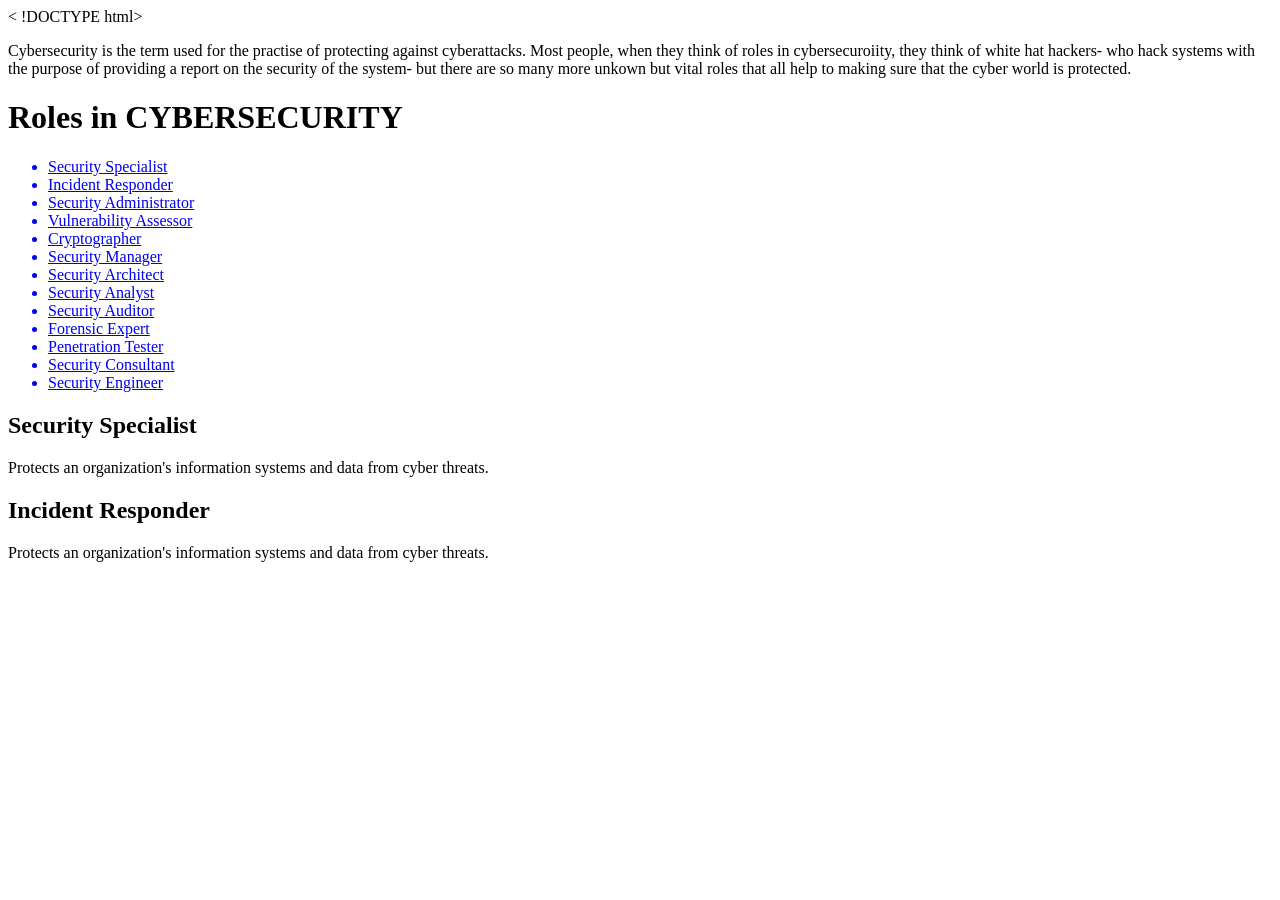
==== doc2.html @ ab80a530 "Merge remote-tracking branch 'refs/remotes/origin/main'" ====
< !DOCTYPE html>
<html>
    <head>
        <title> Roles in CYBERSECURITY </title>


    </head>

    <body>
        <p> Cybersecurity is the term used for the practise of protecting against cyberattacks.
            Most people, when they think of roles in cybersecuroiity, they think of white hat hackers- 
            who hack systems with the purpose of providing a report on the security of the system- but there are so many more
            unkown but vital roles that all help to making sure that the cyber world is protected.
        </p>
        <h1> Roles in CYBERSECURITY </h1>
        <ul>
            <a href ="#security-specialist">  <li>Security Specialist</li></a>
            <a href ="#incident-responder">  <li>Incident Responder</li></a>
            <a href ="#security-administrator">  <li>Security Administrator</li></a>
            <a href ="#vulnerability-assessor">  <li>Vulnerability Assessor</li></a>
            <a href ="#cryptographer">  <li>Cryptographer</li></a>
            <a href ="#security-manager">  <li>Security Manager</li></a>
            <a href ="#security-architect">  <li>Security Architect</li></a>
            <a href ="#security-analyst">  <li>Security Analyst</li></a>
            <a href ="#security-auditor">  <li>Security Auditor</li></a>
            <a href ="#forensic-expert">  <li>Forensic Expert</li></a>
            <a href ="#penetration-tester">  <li>Penetration Tester</li></a>
            <a href ="#security-consultant">  <li>Security Consultant</li></a>
            <a href ="#security-engineer">  <li>Security Engineer</li></a>
        </ul>

        <h2 id="security-specialist">Security Specialist</h2>
        <p>Protects an organization's information systems and data from cyber threats.</p>

        <h2 id="incident-responder">Incident Responder</h2>
        <p>Protects an organization's information systems and data from cyber threats.</p>



    </body>

</html
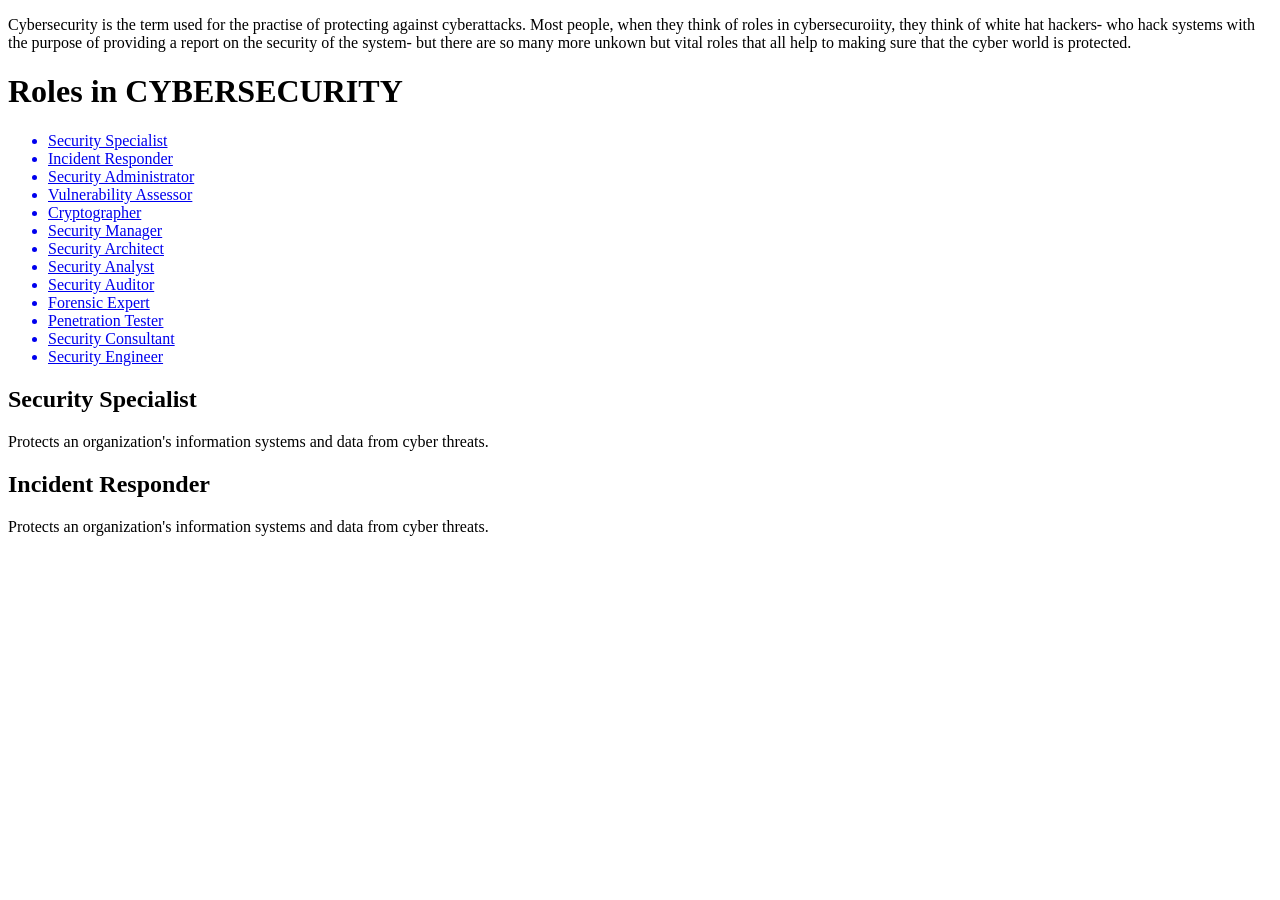
==== commit 58b3df51: "fixed DOctype statement" ====
--- a/doc2.html
+++ b/doc2.html
@@ -1,4 +1,4 @@
-< !DOCTYPE html>
+<!DOCTYPE html>
 <html>
     <head>
         <title> Roles in CYBERSECURITY </title>
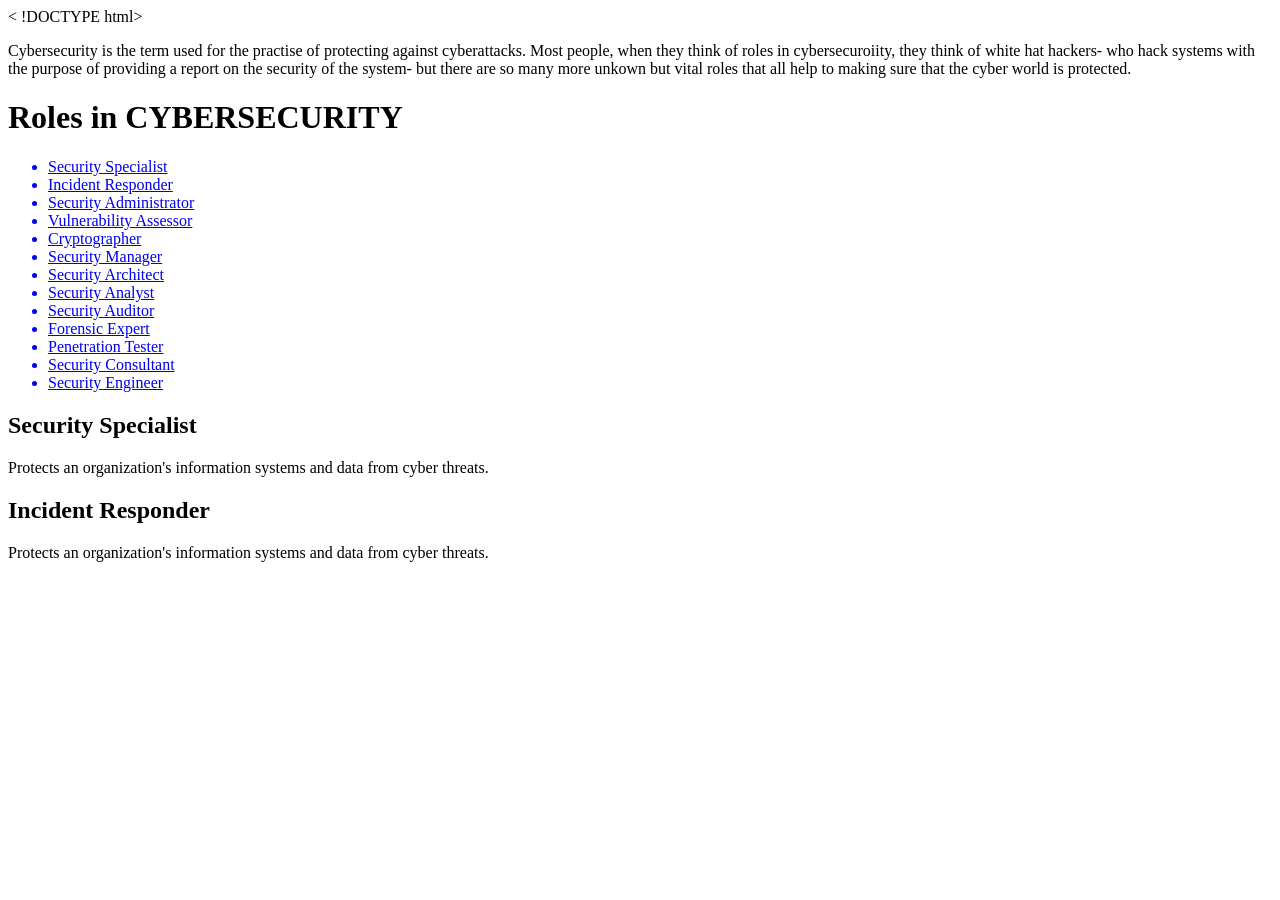
==== commit 1a188e77: "Merge branch 'main' of https://github.com/lucky-legend55/beneficial-computing" ====
--- a/doc2.html
+++ b/doc2.html
@@ -1,4 +1,4 @@
-<!DOCTYPE html>
+< !DOCTYPE html>
 <html>
     <head>
         <title> Roles in CYBERSECURITY </title>
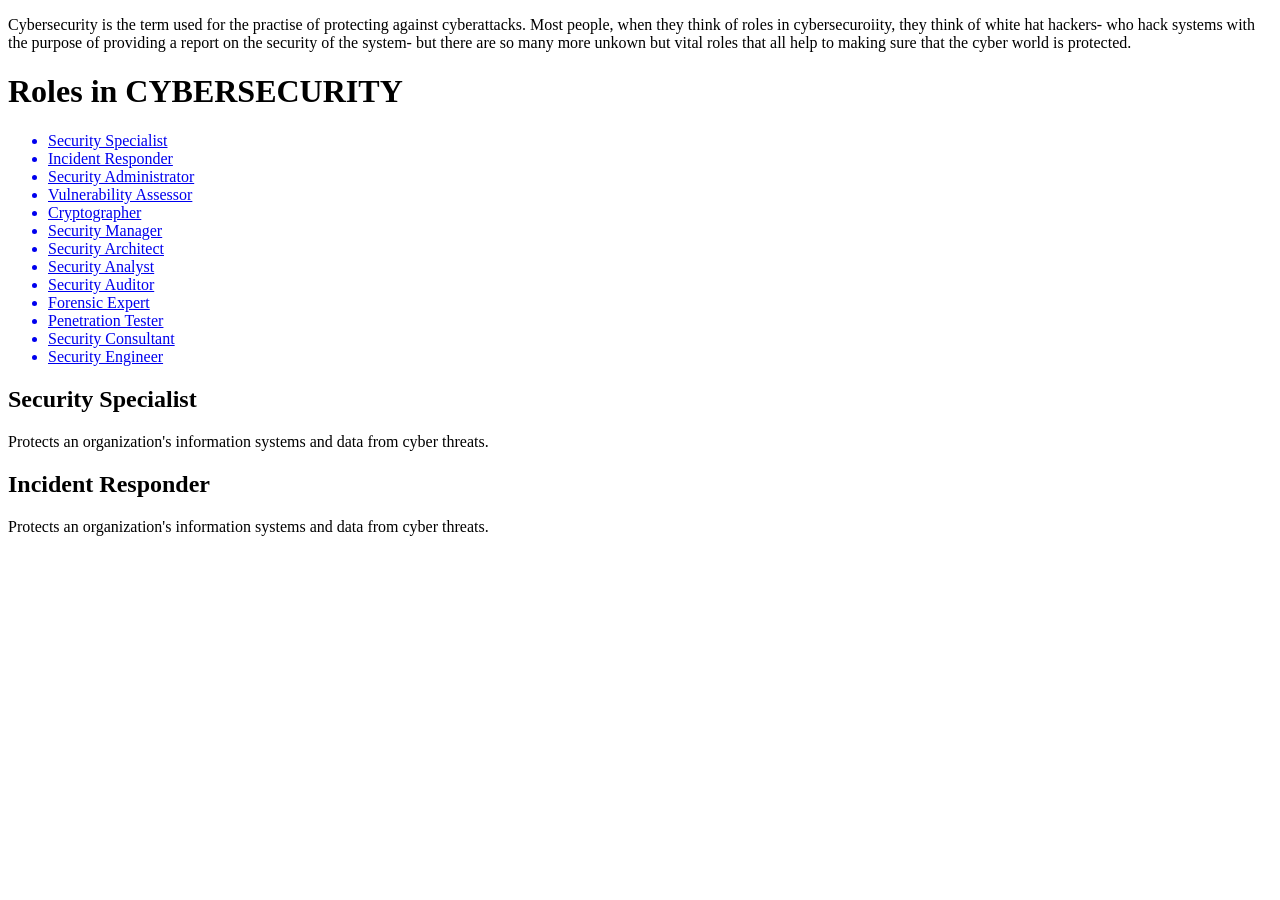
==== commit a8fc9909: "Merge branch 'main' of https://github.com/lucky-legend55/beneficial-computing" ====
--- a/doc2.html
+++ b/doc2.html
@@ -1,4 +1,4 @@
-< !DOCTYPE html>
+<!DOCTYPE html>
 <html>
     <head>
         <title> Roles in CYBERSECURITY </title>
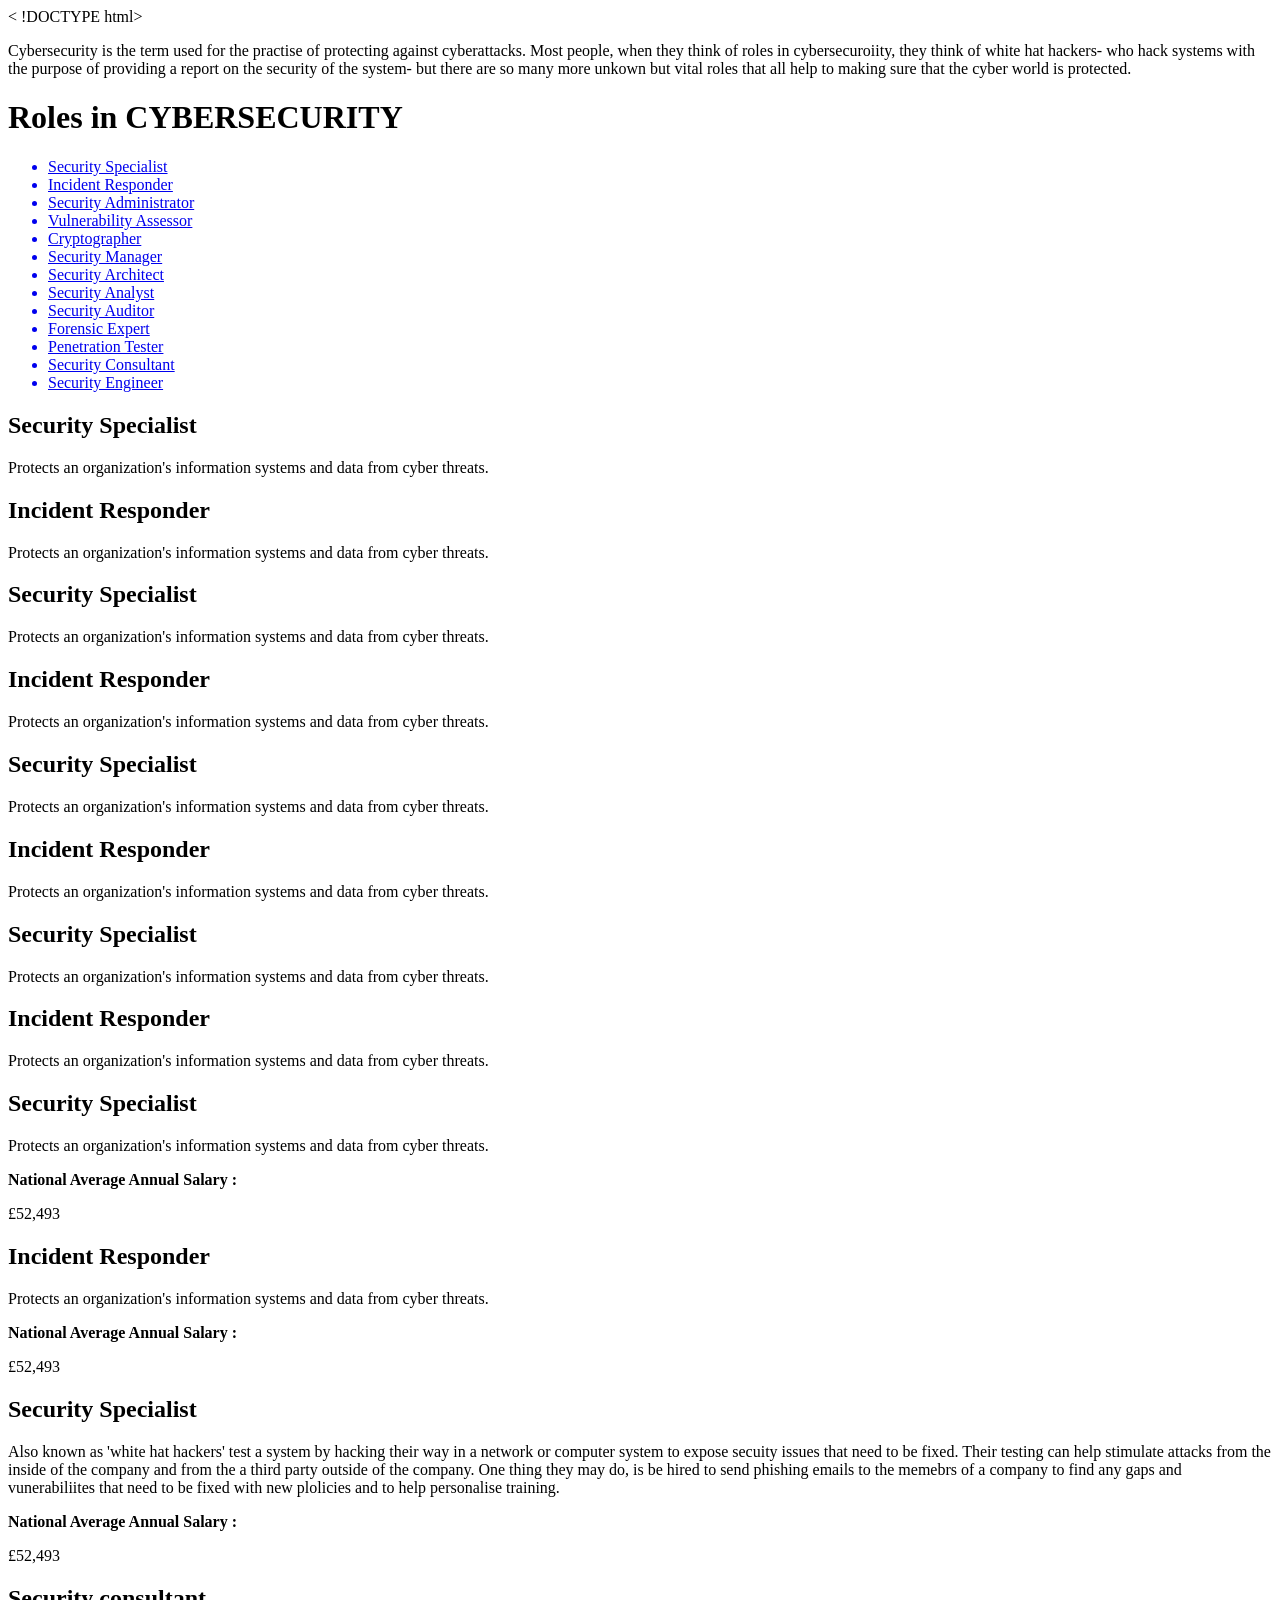
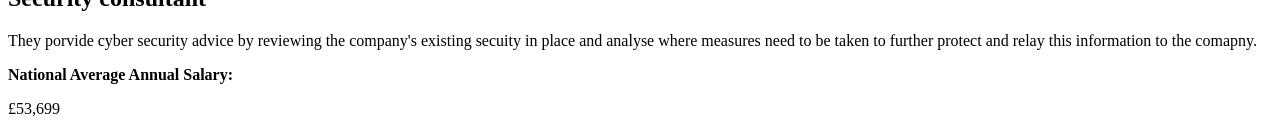
==== commit f1b1bf76: "to check it" ====
--- a/doc2.html
+++ b/doc2.html
@@ -1,4 +1,4 @@
-<!DOCTYPE html>
+< !DOCTYPE html>
 <html>
     <head>
         <title> Roles in CYBERSECURITY </title>
@@ -34,6 +34,45 @@
 
         <h2 id="incident-responder">Incident Responder</h2>
         <p>Protects an organization's information systems and data from cyber threats.</p>
+        
+        <h2 id="security-specialist">Security Specialist</h2>
+        <p>Protects an organization's information systems and data from cyber threats.</p>
+
+        <h2 id="incident-responder">Incident Responder</h2>
+        <p>Protects an organization's information systems and data from cyber threats.</p>
+
+        <h2 id="security-specialist">Security Specialist</h2>
+        <p>Protects an organization's information systems and data from cyber threats.</p>
+
+        <h2 id="incident-responder">Incident Responder</h2>
+        <p>Protects an organization's information systems and data from cyber threats.</p>
+        
+        <h2 id="security-specialist">Security Specialist</h2>
+        <p>Protects an organization's information systems and data from cyber threats.</p>
+
+        <h2 id="incident-responder">Incident Responder</h2>
+        <p>Protects an organization's information systems and data from cyber threats.</p>
+
+        <h2 id="security-specialist">Security Specialist</h2>
+        <p>Protects an organization's information systems and data from cyber threats.</p>
+        <b>National Average Annual Salary : </b> <p>£52,493</p>
+
+        <h2 id="incident-responder">Incident Responder</h2>
+        <p>Protects an organization's information systems and data from cyber threats.</p>
+        <b>National Average Annual Salary : </b> <p>£52,493</p>
+        
+        <h2 id="penetration-tester">Security Specialist</h2>
+        <p>Also known as 'white hat hackers' test a system by hacking their way in a network or 
+            computer system to expose secuity issues that need to be fixed. Their testing can help stimulate
+            attacks from the inside of the company and from the a third party outside of the company. One thing
+            they may do, is be hired to send phishing emails to the memebrs of a company to find any gaps and 
+            vunerabiliites that need to be fixed with new plolicies and to help personalise training.</p>
+         <b>National Average Annual Salary : </b> <p>£52,493</p>
+
+        <h2 id="Security-consultant">Security consultant</h2>
+        <p>They porvide cyber security advice by reviewing the company's existing secuity in 
+            place and analyse where measures need to be taken to further protect and relay this information to the comapny.</p>
+            <b>National Average Annual Salary: </b> <p>£53,699</p>
 
 
 
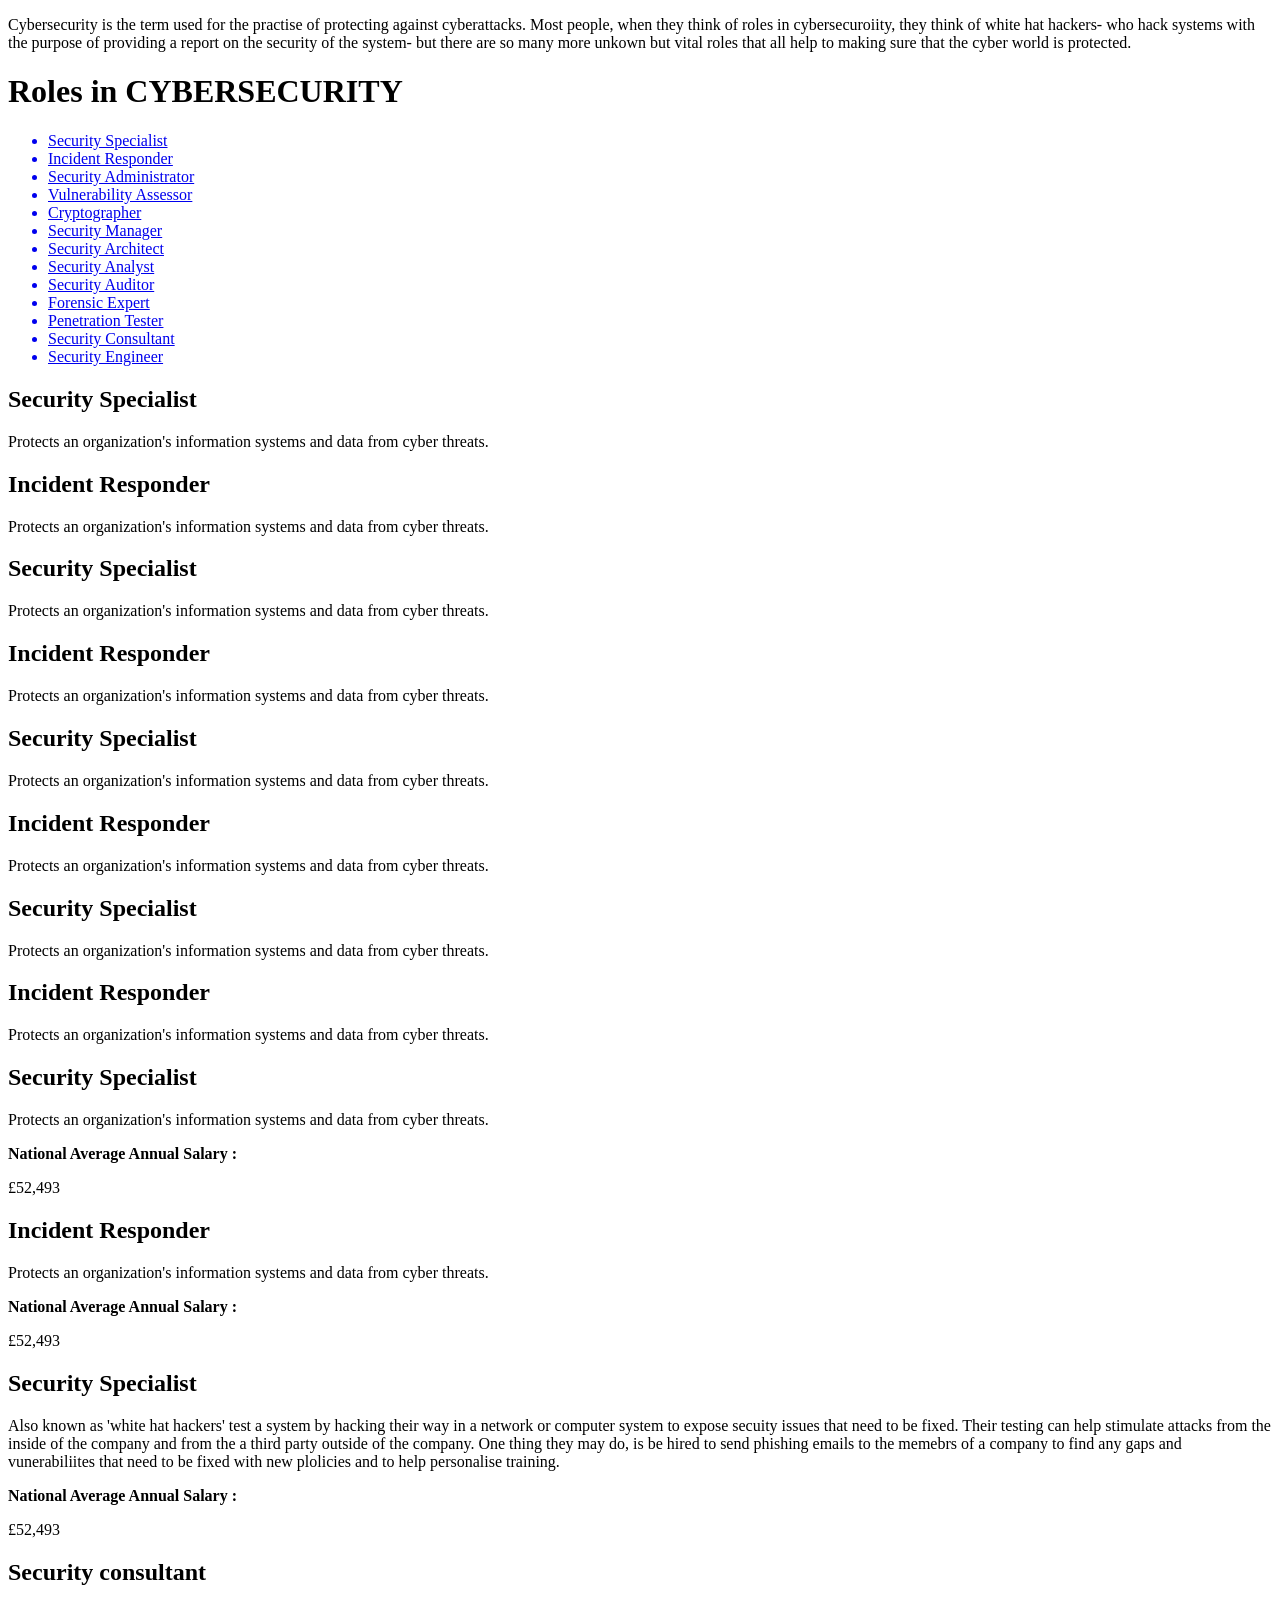
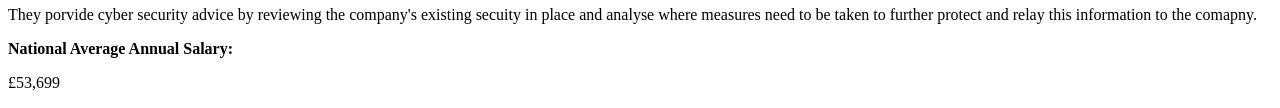
==== commit acceec0c: "Merge branch 'main' of https://github.com/lucky-legend55/beneficial-computing" ====
--- a/doc2.html
+++ b/doc2.html
@@ -1,4 +1,4 @@
-< !DOCTYPE html>
+<!DOCTYPE html>
 <html>
     <head>
         <title> Roles in CYBERSECURITY </title>
